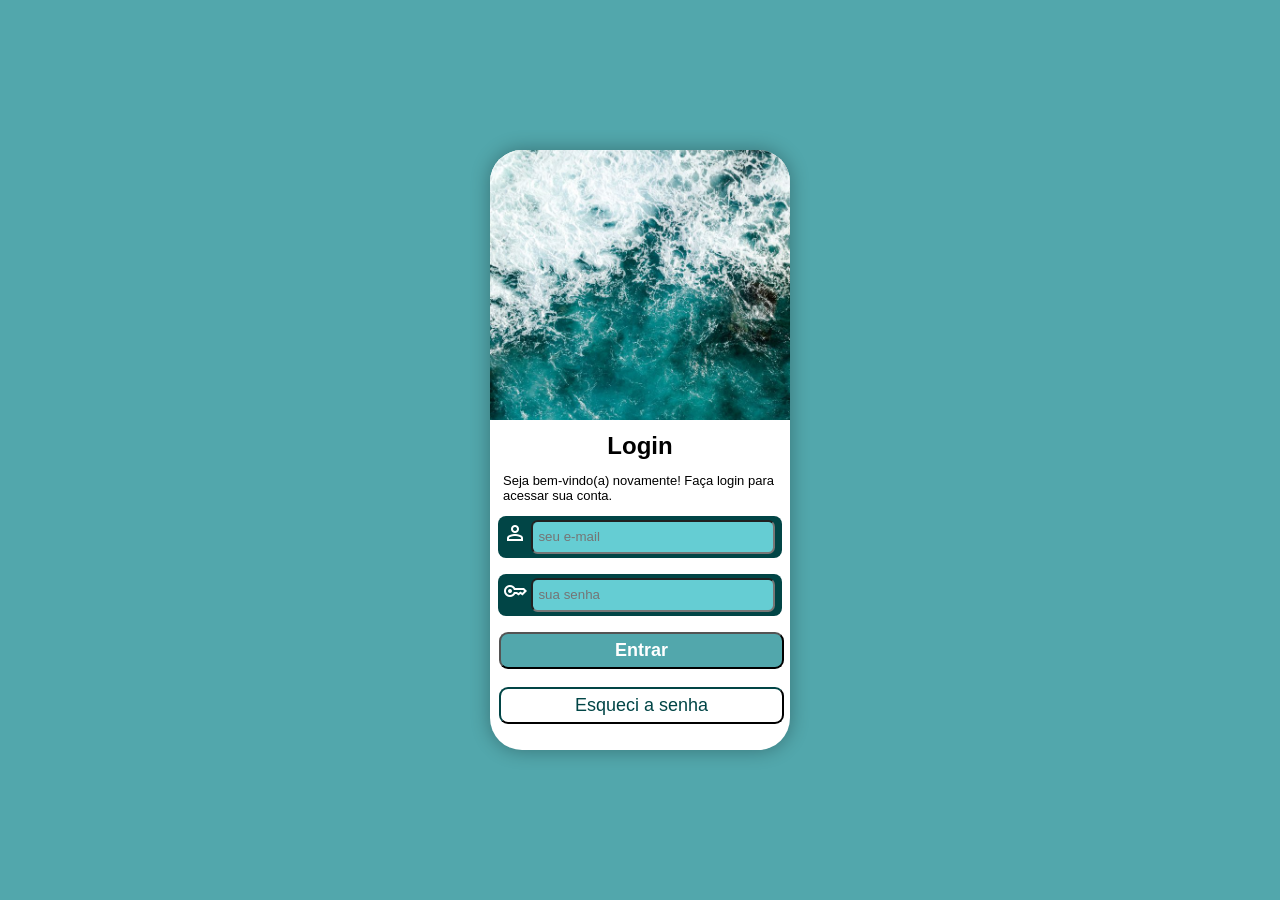
==== index.html @ 86b54ce5 "index & style.css" ====
<!DOCTYPE html>
<html lang="pt-br">
<head>
    <meta charset="UTF-8">
    <meta name="viewport" content="width=device-width, initial-scale=1.0">
    <title>Login</title>
    <link rel="stylesheet" href="styles/style.css">
    <link rel="stylesheet" href="styles/tablet.css">
    <link rel="stylesheet" href="https://fonts.googleapis.com/css2?family=Material+Symbols+Outlined:opsz,wght,FILL,GRAD@24,400,0,0&icon_names=key,person" />
    
</head>
<body>
    <main>
        <section>

            <div id="div-image">
                
            </div>

            <div id="div-form">

                <h1>Login</h1>

                <p id="p">Seja bem-vindo(a) novamente! Faça login para acessar sua conta.</p>
                
                <form action="cadastro.php" method="post" autocomplete="on">

                    <p class="box1">
                        <label for="email"><span class="material-symbols-outlined">person</span></label>
                        <input type="email" name="email" id="email" class="input1" required maxlength="40" placeholder="seu e-mail">
                    </p>

                    <p class="box1">
                        <label for="senha"><span class="material-symbols-outlined">key</span></label>
                        <input type="password" name="senha" id="senha" class="input1" required minlength="8" maxlength="20" placeholder="sua senha">
                    </p>

                    <p><input type="submit" value="Entrar" class="box2" id="botao-entrar"></p>

                    <p><input type="button" value="Esqueci a senha" class="box2" id="botao-esqueci-senha"></p>

                </form>
            </div>

        </section>
    </main>
</body>
</html>
---- styles/style.css ----
@charset "UTF-8";

:root {
    --cor-azul-escuro: #014546;
    --cor-azul-claro: #52A7AC;
}

* {
    margin: 0;
    padding: 0;
}

html {
    background-color: #52A7AC;
    font-family: Arial, Helvetica, sans-serif;
}

section {
    width: 300px;

    background-color: white;
    border-radius: 2em;
    height: 600px;
    box-shadow: 0 0 19px rgba(0, 0, 0, 0.319);
    position: absolute;
    top: 50%;
    left: 50%;
    transform: translate(-50%, -50%);

}

#div-image {
    background-image: url("../imgs/pexels-ocean.jpg");
    width: 300px;
    height: 30vh;
    background-repeat: no-repeat;
    background-size: cover;
    border-radius: 2em 2em 0 0;
}

div h1 {
    text-align: center;
    margin-top: 0.5em;
}

div p#p {
    padding: 1em;
    font-size: small;
}

div .box1 {
    background-color: #014546;
    margin: 0 0.5em 1em 0.5em;
    border-radius: 0.5em;
    padding-left: 5px;
    padding-top: 5px;
}

div span {
    color: white;
}

div .input1 {
    background-color: #65cdd3;
    border-radius: 0.5em;
    height: 20px;
    width: 230px;
    position: relative;
    bottom: 4px;
    padding: 5px;
}

div .box2 {
    border-radius: 0.5em;
    margin: 0 0.5em 1em 0.5em;
    width: 285px;
}

div .box1, div .box2 {
      height: 37px;
}

div .box2:hover {
    cursor: pointer;
}

div #botao-entrar {
    background-color: #52A7AC;
    color: white;
    font-weight: bold;
    font-size: large;
} 

div #botao-entrar:hover {
    background-color: #014546;
}

div #botao-esqueci-senha {
    background-color: white;
    border-color: #014546;
    font-size: large;
    color: #014546;
}

div #botao-esqueci-senha:hover {
    background-color: #52A7AC;
}
---- styles/tablet.css ----
@charset "UTF-8";

@media screen and (min-width: 760px) {
    
    

}
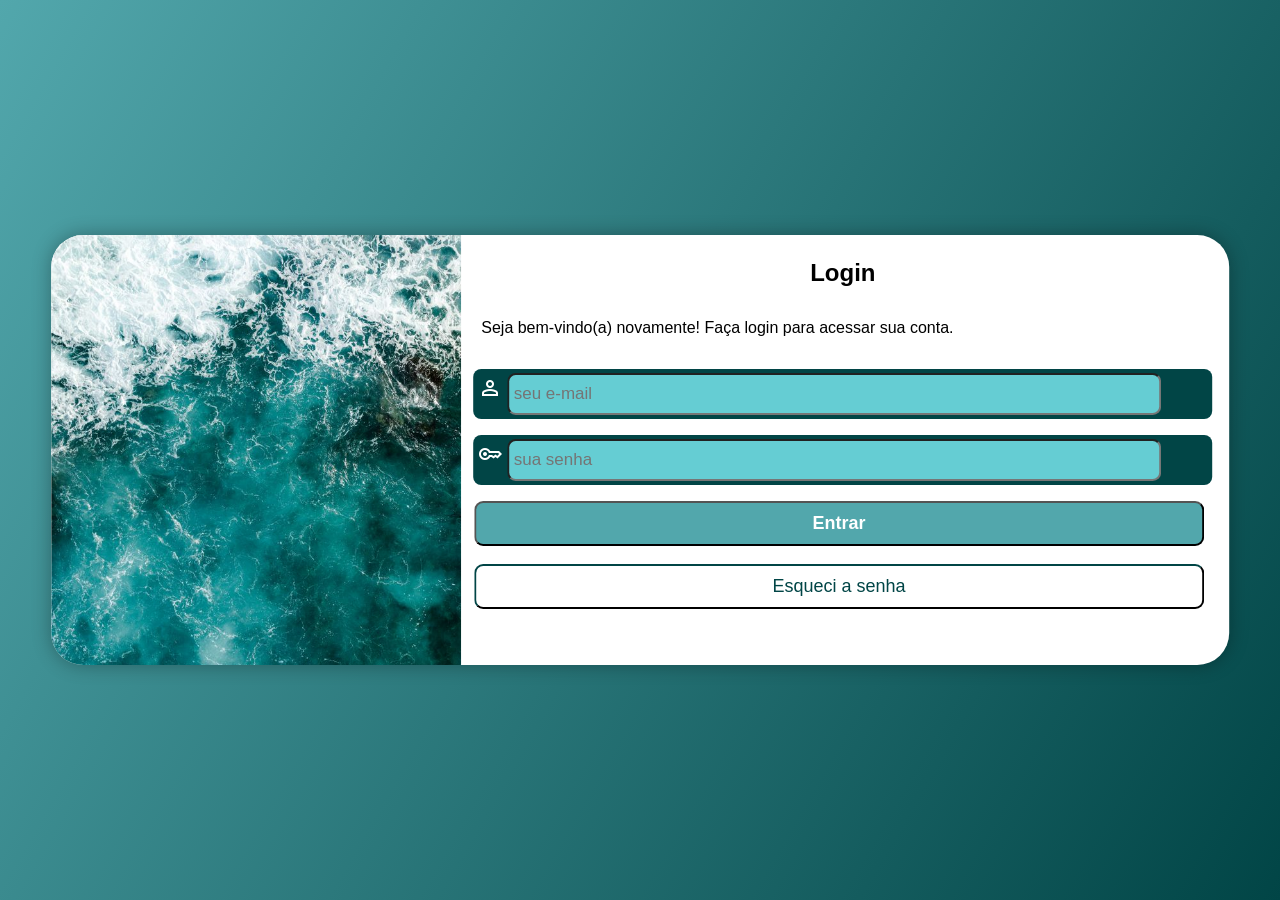
==== commit 0a2941cd: "Tablet Version" ====
--- a/index.html
+++ b/index.html
@@ -37,7 +37,7 @@
 
                     <p><input type="submit" value="Entrar" class="box2" id="botao-entrar"></p>
 
-                    <p><input type="button" value="Esqueci a senha" class="box2" id="botao-esqueci-senha"></p>
+                    <p><a href="cadastro.php"><input type="button" value="Esqueci a senha" class="box2" id="botao-esqueci-senha"></a></p>
 
                 </form>
             </div>
--- a/styles/style.css
+++ b/styles/style.css
@@ -10,14 +10,18 @@
     padding: 0;
 }
 
-html {
+html, body {
+    width: 100vw;
+    height: 100vh;
+}
+
+body {
     background-color: #52A7AC;
     font-family: Arial, Helvetica, sans-serif;
 }
 
 section {
     width: 300px;
-
     background-color: white;
     border-radius: 2em;
     height: 600px;
@@ -26,7 +30,6 @@
     top: 50%;
     left: 50%;
     transform: translate(-50%, -50%);
-
 }
 
 #div-image {
@@ -66,8 +69,9 @@
     height: 20px;
     width: 230px;
     position: relative;
-    bottom: 4px;
+    bottom: 3px;
     padding: 5px;
+    font-size: 17px;
 }
 
 div .box2 {
--- a/styles/tablet.css
+++ b/styles/tablet.css
@@ -1,7 +1,61 @@
 @charset "UTF-8";
 
 @media screen and (min-width: 760px) {
+
+    :root {
+    --cor-azul-escuro: #014546;
+    --cor-azul-claro: #52A7AC;
+}
     
-    
+    html {
+        background-color: #46999e;
+    }
 
+    body {
+        background: linear-gradient(300deg, #014546, #52A7AC);
+    }
+
+    section {
+        width: 92vw;
+        height: 430px;
+    }
+
+    #div-image {
+        height: 430px;
+        border-radius: 2em 0 0 2em;
+        width: 32vw;
+        background-position: center right;
+        display: inline-block;
+    }
+
+    #div-form {
+        width: 59vw;
+        display: inline-block;
+        vertical-align: top;
+    }
+
+    div h1 {
+        margin-top: 1em;
+    }
+
+    div p#p {
+        font-size: medium;
+        margin-top: 1em;
+        margin-bottom: 1em;
+    }
+
+    div .input1 {
+        height: 28px;
+        width: 50vw;
+        bottom: 1px;
+        font-size: auto;
+    }
+
+    div .box2 {
+        width: 57vw;
+    }
+
+    div .box1, div .box2 {
+        height: 45px;
+    }
 }
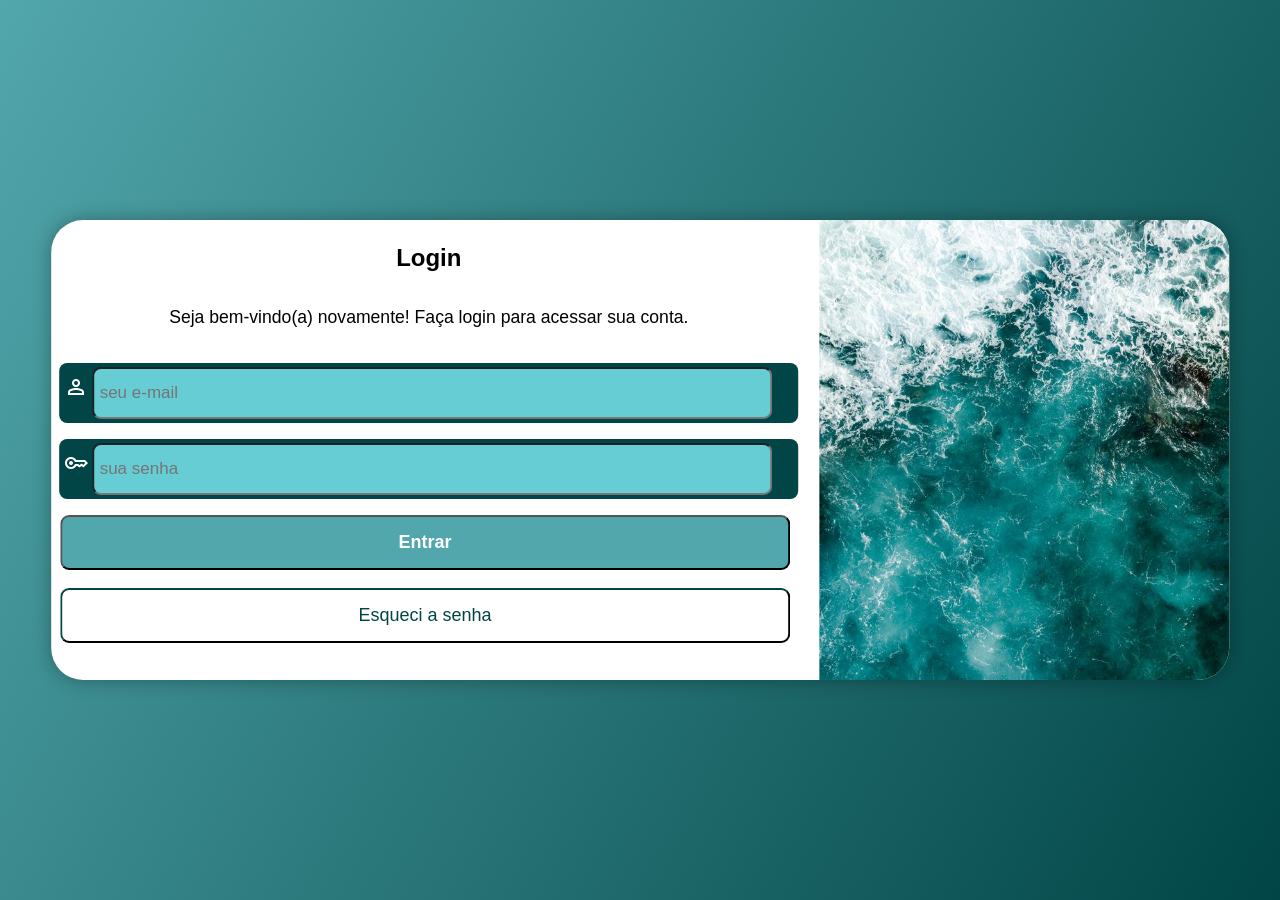
==== commit 5501b774: "Css for min-width 991px" ====
--- a/index.html
+++ b/index.html
@@ -6,6 +6,7 @@
     <title>Login</title>
     <link rel="stylesheet" href="styles/style.css">
     <link rel="stylesheet" href="styles/tablet.css">
+    <link rel="stylesheet" href="styles/others.css">
     <link rel="stylesheet" href="https://fonts.googleapis.com/css2?family=Material+Symbols+Outlined:opsz,wght,FILL,GRAD@24,400,0,0&icon_names=key,person" />
     
 </head>
--- a/styles/others.css
+++ b/styles/others.css
@@ -0,0 +1,69 @@
+@charset "UTF-8";
+
+@media screen and (min-width: 991px) {
+
+    :root {
+    --cor-azul-escuro: #014546;
+    --cor-azul-claro: #52A7AC;
+}
+    
+    html {
+        background-color: #46999e;
+    }
+
+    body {
+        background: linear-gradient(300deg, #014546, #52A7AC);
+    }
+
+    section {
+        width: 92vw;
+        height: 460px;
+    }
+
+    section::after {
+        content: "";
+        display: block;
+        clear: both;
+    }
+
+    #div-image {
+        height: 460px;
+        border-radius: 0 2em 2em 0;
+        width: 32vw;
+        background-position: center right;
+        display: block;
+        float: right;
+    }
+
+    #div-form {
+        width: 59vw;
+        display: block;
+        float: left;
+    }
+
+    div h1 {
+        margin-top: 1em;
+    }
+
+    div p#p {
+        font-size: 1.1em;
+        margin-top: 1em;
+        margin-bottom: 1em;
+        text-align: center;
+    }
+
+    div .input1 {
+        height: 38px;
+        width: 52vw;
+        bottom: 1px;
+        font-size: auto;
+    }
+
+    div .box2 {
+        width: 57vw;
+    }
+
+    div .box1, div .box2 {
+        height: 55px;
+    }
+}
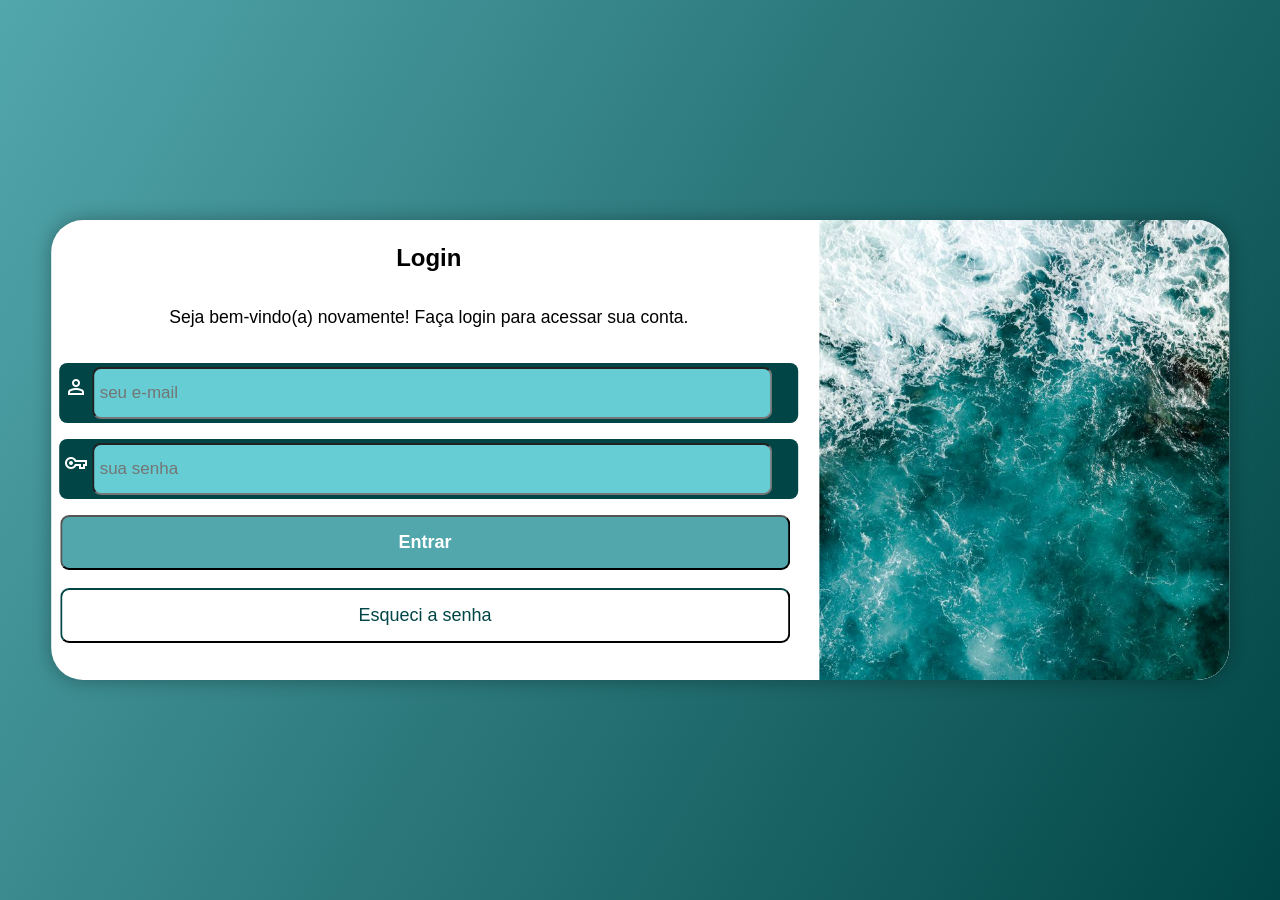
==== commit 959e7cb6: "Small Update" ====
--- a/index.html
+++ b/index.html
@@ -7,7 +7,7 @@
     <link rel="stylesheet" href="styles/style.css">
     <link rel="stylesheet" href="styles/tablet.css">
     <link rel="stylesheet" href="styles/others.css">
-    <link rel="stylesheet" href="https://fonts.googleapis.com/css2?family=Material+Symbols+Outlined:opsz,wght,FILL,GRAD@24,400,0,0&icon_names=key,person" />
+    <link rel="stylesheet" href="https://fonts.googleapis.com/css2?family=Material+Symbols+Outlined"/>
     
 </head>
 <body>
@@ -24,21 +24,21 @@
 
                 <p id="p">Seja bem-vindo(a) novamente! Faça login para acessar sua conta.</p>
                 
-                <form action="cadastro.php" method="post" autocomplete="on">
+                <form action="esqueci.html" method="post" autocomplete="on">
 
                     <p class="box1">
                         <label for="email"><span class="material-symbols-outlined">person</span></label>
-                        <input type="email" name="email" id="email" class="input1" required maxlength="40" placeholder="seu e-mail">
+                        <input type="email" name="email" id="email" class="input1" required maxlength="40" placeholder="seu e-mail" autocomplete="email">
                     </p>
 
                     <p class="box1">
-                        <label for="senha"><span class="material-symbols-outlined">key</span></label>
-                        <input type="password" name="senha" id="senha" class="input1" required minlength="8" maxlength="20" placeholder="sua senha">
+                        <label for="senha"><span class="material-symbols-outlined">vpn_key</span></label>
+                        <input type="password" name="senha" id="senha" class="input1" required minlength="8" maxlength="20" placeholder="sua senha" autocomplete="current-password">
                     </p>
 
                     <p><input type="submit" value="Entrar" class="box2" id="botao-entrar"></p>
 
-                    <p><a href="cadastro.php"><input type="button" value="Esqueci a senha" class="box2" id="botao-esqueci-senha"></a></p>
+                    <p><a href="esqueci.html"><input type="button" value="Esqueci a senha" class="box2" id="botao-esqueci-senha"></a></p>
 
                 </form>
             </div>
--- a/styles/style.css
+++ b/styles/style.css
@@ -30,11 +30,14 @@
     top: 50%;
     left: 50%;
     transform: translate(-50%, -50%);
+    overflow: hidden;
+    transition: width 0.3s, height 0.3s;
+    transition-timing-function: ease;
 }
 
 #div-image {
     background-image: url("../imgs/pexels-ocean.jpg");
-    width: 300px;
+    width: 100%;
     height: 30vh;
     background-repeat: no-repeat;
     background-size: cover;
--- a/styles/tablet.css
+++ b/styles/tablet.css
@@ -1,6 +1,6 @@
 @charset "UTF-8";
 
-@media screen and (min-width: 760px) {
+@media screen and (min-width: 640px) and (max-width: 991px) {
 
     :root {
     --cor-azul-escuro: #014546;
@@ -17,11 +17,11 @@
 
     section {
         width: 92vw;
-        height: 430px;
+        height: 350px;
     }
 
     #div-image {
-        height: 430px;
+        height: 100%;
         border-radius: 2em 0 0 2em;
         width: 32vw;
         background-position: center right;
@@ -40,14 +40,14 @@
 
     div p#p {
         font-size: medium;
-        margin-top: 1em;
-        margin-bottom: 1em;
+        margin-top: 0 em;
+        margin-bottom: 0;
     }
 
     div .input1 {
-        height: 28px;
-        width: 50vw;
-        bottom: 1px;
+        height: 16px;
+        width: 49vw;
+        bottom: 7px;
         font-size: auto;
     }
 
@@ -56,6 +56,6 @@
     }
 
     div .box1, div .box2 {
-        height: 45px;
+        height: 30px;
     }
 }
--- a/styles/others.css
+++ b/styles/others.css
@@ -27,7 +27,7 @@
     }
 
     #div-image {
-        height: 460px;
+        height: 100%;
         border-radius: 0 2em 2em 0;
         width: 32vw;
         background-position: center right;
